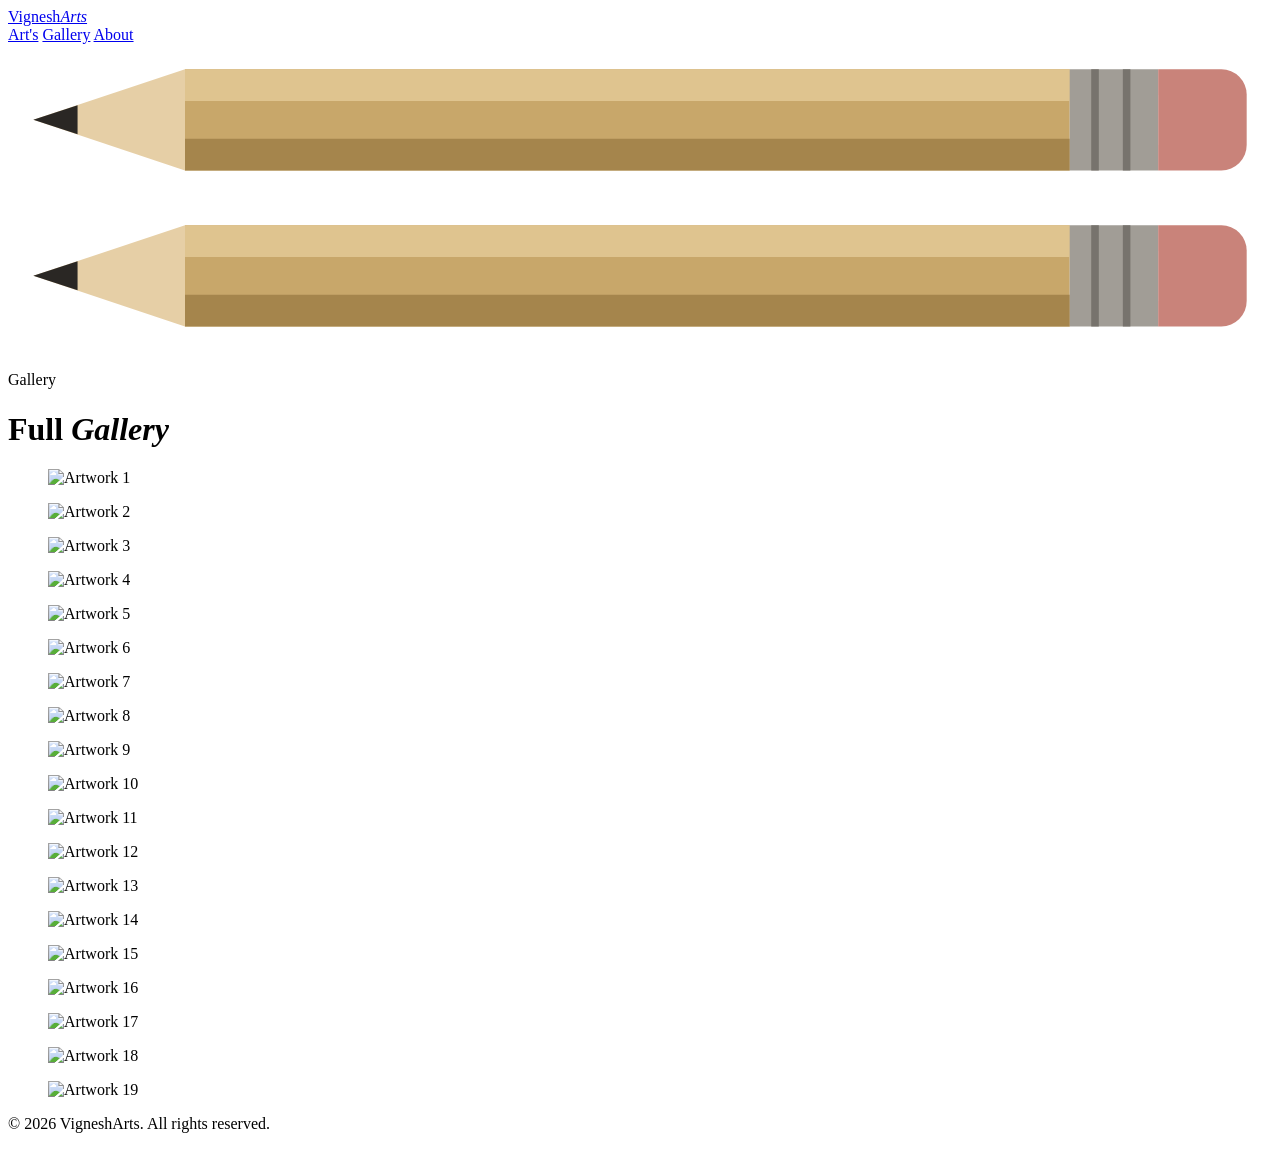
==== gallery.html @ 7bcda0cb "added a favcon" ====
<!DOCTYPE html>
<html lang="en">

<head>
    <meta charset="UTF-8">
    <meta name="viewport" content="width=device-width, initial-scale=1.0, viewport-fit=cover">
    <meta name="description" content="VigneshArts - Art Gallery">
    <meta name="theme-color" content="#0c0b09">
    <link rel="icon" type="image/svg+xml" href="assets/favicon.svg">
    <title>VigneshArts | Full Gallery</title>
    <link rel="preconnect" href="https://fonts.googleapis.com">
    <link rel="preconnect" href="https://fonts.gstatic.com" crossorigin>
    <link href="https://fonts.googleapis.com/css2?family=Instrument+Serif:ital@0;1&family=Inter+Tight:wght@300;400;500&display=swap" rel="stylesheet">
    <link rel="stylesheet" href="style.css">
</head>

<body>
    <svg width="0" height="0" style="position:absolute" aria-hidden="true">
        <symbol id="pencil" viewBox="0 0 200 24">
            <path d="M28 4h140v16H28z" fill="#c8a76a"/>
            <path d="M28 4h140v5H28z" fill="#dfc48f"/>
            <path d="M28 15h140v5H28z" fill="#a5854c"/>
            <path d="M168 4h14v16h-14z" fill="#a19d96"/>
            <path d="M172 4v16M177 4v16" stroke="#77736d" stroke-width="1.2"/>
            <path d="M182 4h10a4 4 0 0 1 4 4v8a4 4 0 0 1-4 4h-10z" fill="#c9837a"/>
            <path d="M28 4 4 12l24 8z" fill="#e6cfa6"/>
            <path d="M11 9.7 4 12l7 2.3z" fill="#2a2724"/>
        </symbol>
    </svg>
    <div class="progress" aria-hidden="true"></div>
    <header class="site-header">
        <a href="index.html" class="logo">Vignesh<em>Arts</em></a>
        <nav>
            <a href="index.html#portfolio">Art's</a>
            <a href="gallery.html" class="active-nav">Gallery</a>
            <a href="index.html#about">About</a>
        </nav>
    </header>

    <main class="gallery-page">
        <svg class="pencil" viewBox="0 0 200 24" style="--top:7%;--left:72%;--rot:-20deg;--w:220px;--dur:6.5s;--delay:0s" data-speed="0.2" aria-hidden="true"><use href="#pencil"/></svg>
        <svg class="pencil" viewBox="0 0 200 24" style="--top:13%;--left:88%;--rot:150deg;--w:150px;--dur:5.5s;--delay:-2s" data-speed="0.3" aria-hidden="true"><use href="#pencil"/></svg>
        <div class="g-head">
            <p class="label" data-scrub="slide-l">Gallery</p>
            <h1 class="g-title" data-scrub="letters">Full <em>Gallery</em></h1>
        </div>
        <div class="g-grid">
            <figure class="g-item tile"><img src="assets/mr_un_vi_14041226_170726831.jpg.jpeg" alt="Artwork 1" width="1080" height="1350" data-lb></figure>
            <figure class="g-item tile"><img src="assets/mr_un_vi_14041226_170733646.jpg.jpeg" alt="Artwork 2" width="1080" height="1018" data-lb></figure>
            <figure class="g-item tile"><img src="assets/mr_un_vi_14041226_170751697.jpg.jpeg" alt="Artwork 3" width="1080" height="1306" data-lb></figure>
            <figure class="g-item tile"><img src="assets/mr_un_vi_14041226_170822749.jpg.jpeg" alt="Artwork 4" width="1080" height="1350" data-lb></figure>
            <figure class="g-item tile"><img src="assets/mr_un_vi_14041226_170829774.jpg.jpeg" alt="Artwork 5" width="1080" height="1350" data-lb loading="lazy"></figure>
            <figure class="g-item tile"><img src="assets/mr_un_vi_14041226_183901251.jpg.jpeg" alt="Artwork 6" width="1080" height="1350" data-lb loading="lazy"></figure>
            <figure class="g-item tile"><img src="assets/IMG-20260316-WA0030.jpg.jpeg" alt="Artwork 7" width="1091" height="1280" data-lb loading="lazy"></figure>
            <figure class="g-item tile"><img src="assets/IMG-20260316-WA0032.jpg.jpeg" alt="Artwork 8" width="1200" height="1394" data-lb loading="lazy"></figure>
            <figure class="g-item tile"><img src="assets/IMG_20260316_190132-web.jpg" alt="Artwork 9" width="1800" height="2400" data-lb loading="lazy"></figure>
            <figure class="g-item tile"><img src="assets/new-1.jpg" alt="Artwork 10" width="1800" height="2400" data-lb loading="lazy"></figure>
            <figure class="g-item tile"><img src="assets/new-2.jpg" alt="Artwork 11" width="1800" height="2400" data-lb loading="lazy"></figure>
            <figure class="g-item tile"><img src="assets/new-3.jpg" alt="Artwork 12" width="1800" height="2400" data-lb loading="lazy"></figure>
            <figure class="g-item tile"><img src="assets/new-4.jpg" alt="Artwork 13" width="2400" height="1800" data-lb loading="lazy"></figure>
            <figure class="g-item tile"><img src="assets/new-5.jpg" alt="Artwork 14" width="1800" height="2400" data-lb loading="lazy"></figure>
            <figure class="g-item tile"><img src="assets/new-6.jpg" alt="Artwork 15" width="1800" height="2400" data-lb loading="lazy"></figure>
            <figure class="g-item tile"><img src="assets/new-7.jpg" alt="Artwork 16" width="1800" height="2400" data-lb loading="lazy"></figure>
            <figure class="g-item tile"><img src="assets/new-8.jpg" alt="Artwork 17" width="1800" height="2400" data-lb loading="lazy"></figure>
            <figure class="g-item tile"><img src="assets/new-9.jpg" alt="Artwork 18" width="1800" height="2400" data-lb loading="lazy"></figure>
            <figure class="g-item tile"><img src="assets/new-10.jpg" alt="Artwork 19" width="1800" height="2400" data-lb loading="lazy"></figure>
        </div>
    </main>

    <footer>
        <p>&copy; 2026 VigneshArts. All rights reserved.</p>
    </footer>

    <script src="script.js"></script>
</body>

</html>
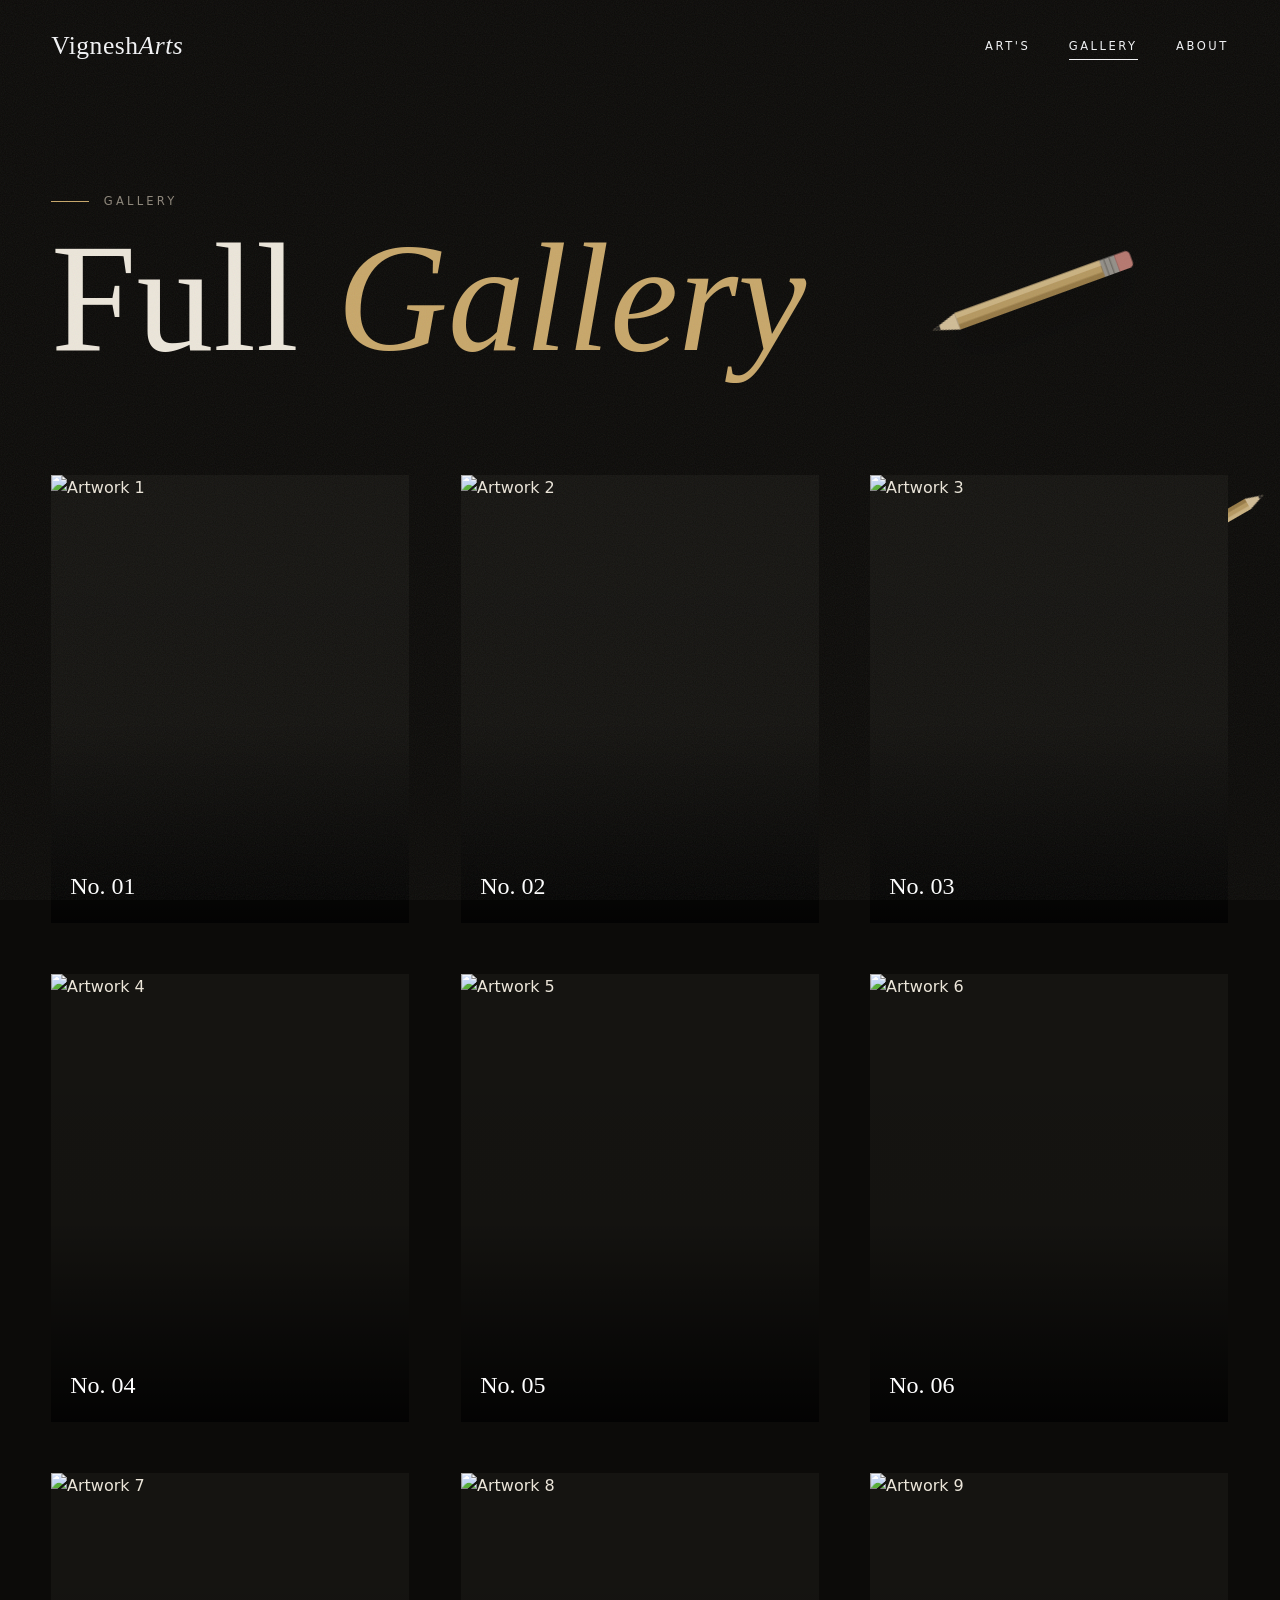
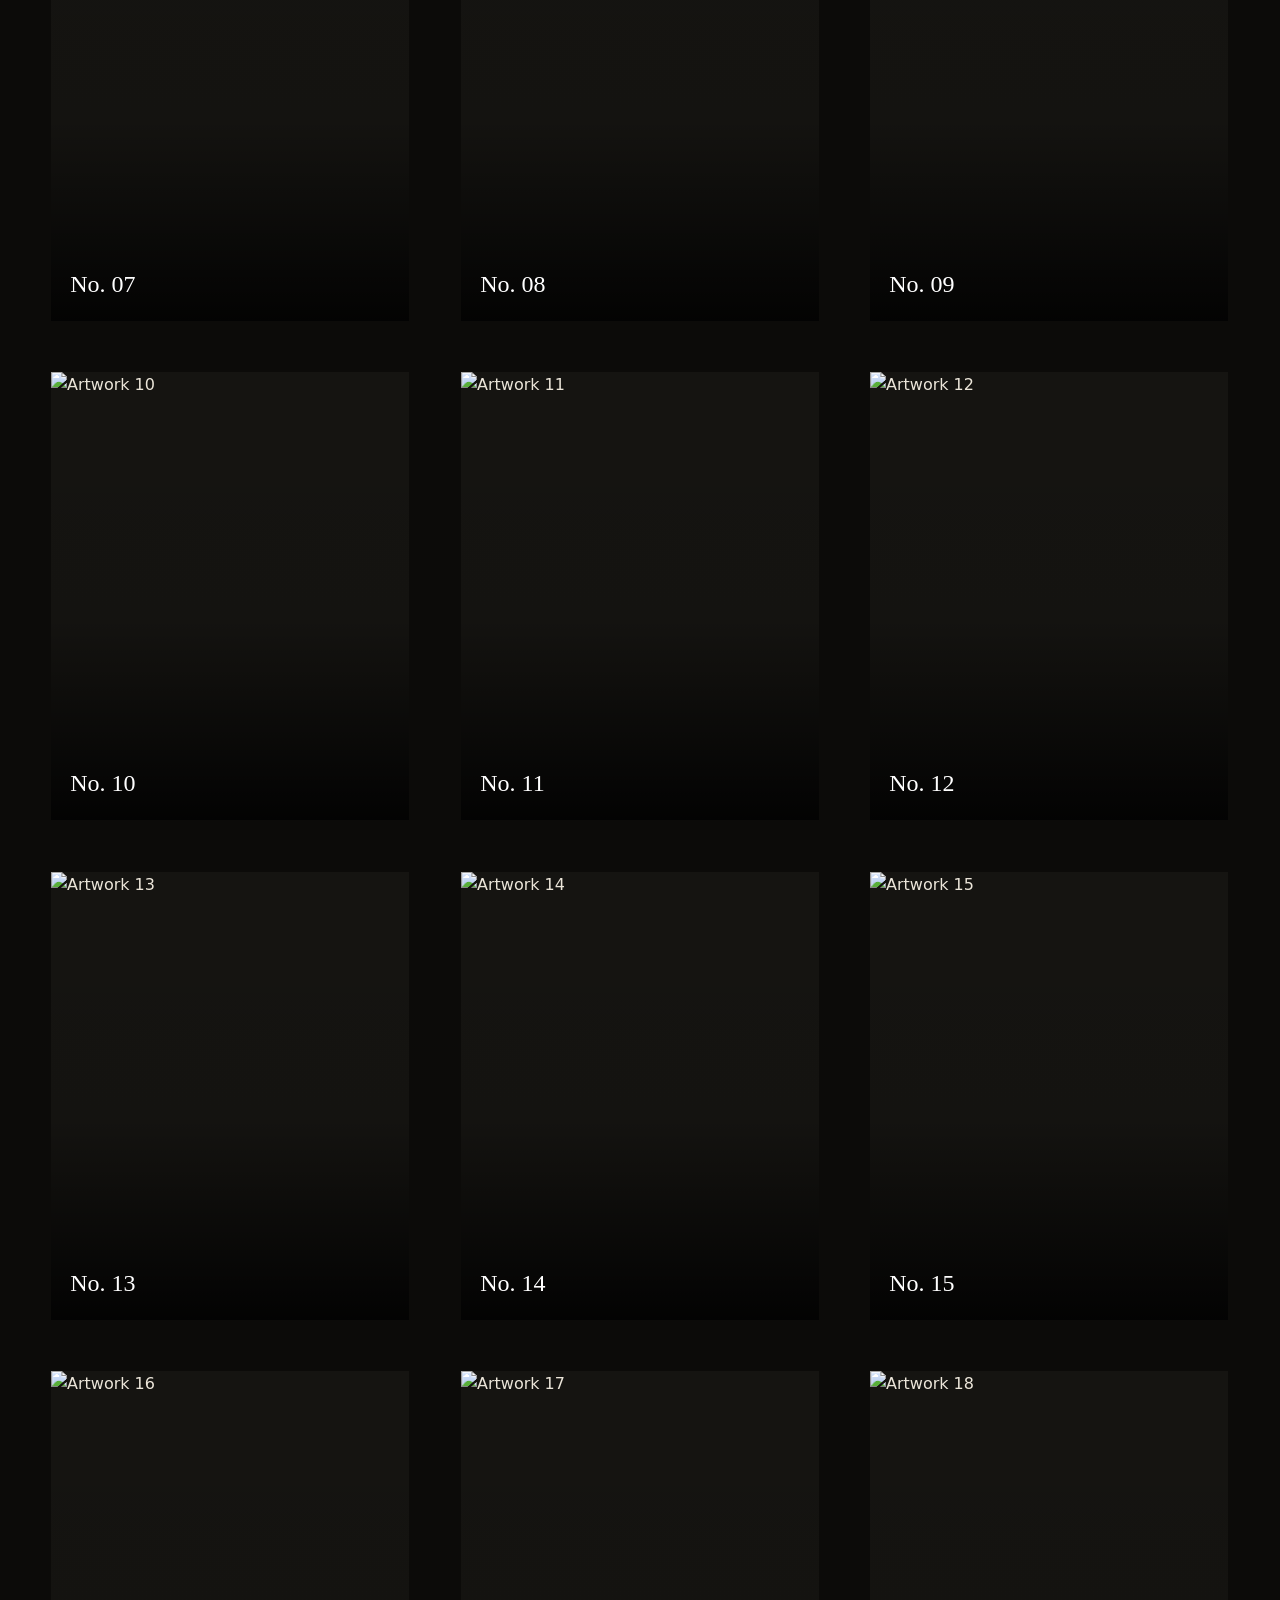
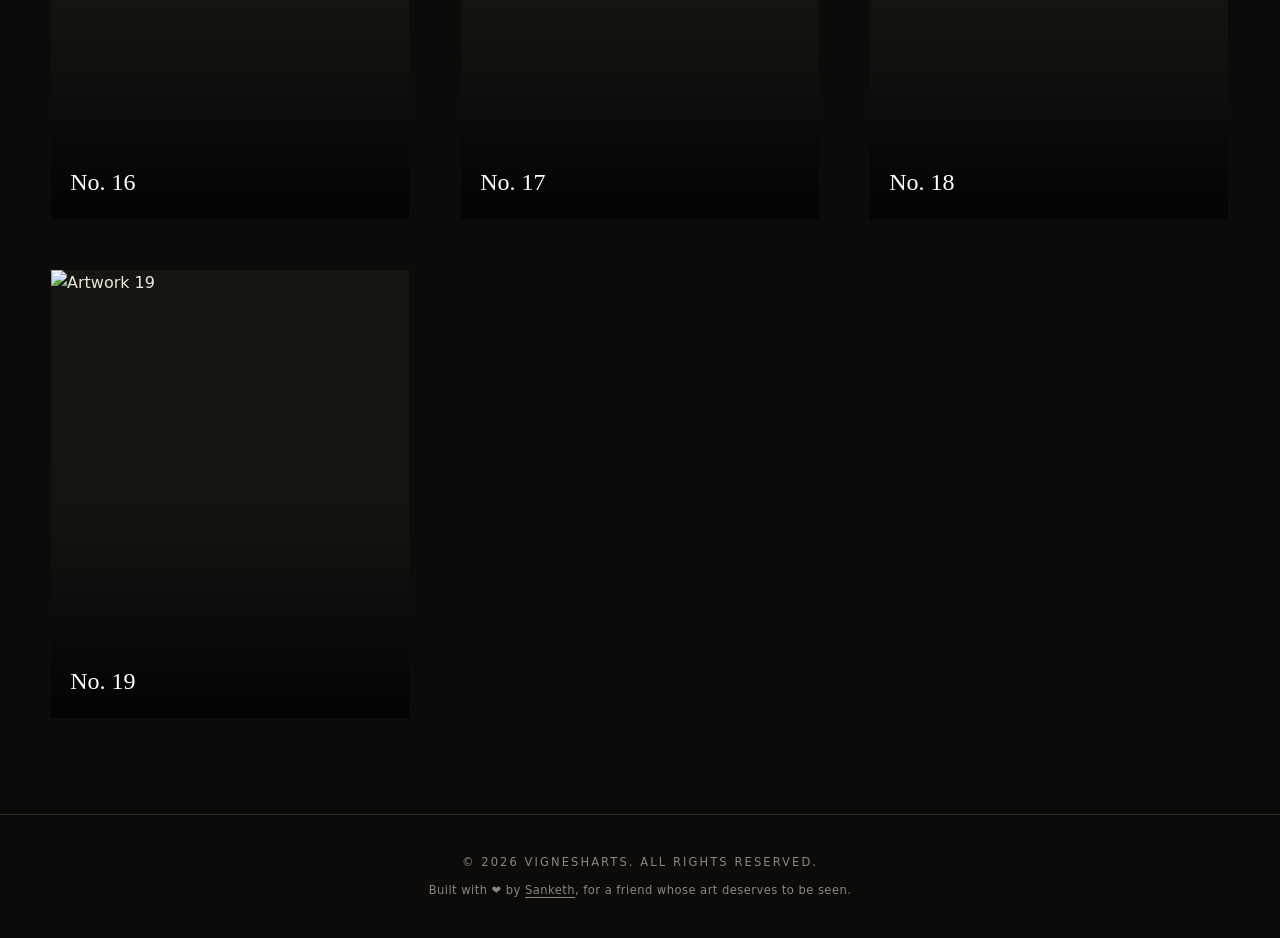
==== commit e0d75e54: "added some new stuff" ====
--- a/gallery.html
+++ b/gallery.html
@@ -69,6 +69,7 @@
 
     <footer>
         <p>&copy; 2026 VigneshArts. All rights reserved.</p>
+        <p class="credit">Built with ❤️ by <a href="https://github.com/itssanketh" target="_blank" rel="noopener noreferrer">Sanketh</a>, for a friend whose art deserves to be seen.</p>
     </footer>
 
     <script src="script.js"></script>
--- a/style.css
+++ b/style.css
@@ -0,0 +1,829 @@
+:root {
+    --ink: #0c0b09;
+    --ink-2: #151411;
+    --paper: #ece6da;
+    --muted: #8d867a;
+    --line: rgba(236, 230, 218, 0.14);
+    --gold: #c8a76a;
+    --serif: 'Instrument Serif', 'Times New Roman', serif;
+    --sans: 'Inter Tight', system-ui, sans-serif;
+    --ease: cubic-bezier(0.7, 0, 0.2, 1);
+    --ease-out: cubic-bezier(0.16, 1, 0.3, 1);
+    --gutter: clamp(16px, 4vw, 56px);
+}
+
+* {
+    margin: 0;
+    padding: 0;
+    box-sizing: border-box;
+}
+
+html {
+    scroll-behavior: smooth;
+    overflow-x: clip;
+}
+
+html.lb-lock {
+    overflow: hidden;
+}
+
+body {
+    -webkit-tap-highlight-color: transparent;
+    font-family: var(--sans);
+    font-weight: 300;
+    background: var(--ink);
+    color: var(--paper);
+    line-height: 1.6;
+    overflow-x: clip;
+    -webkit-font-smoothing: antialiased;
+}
+
+/* film grain over everything */
+body::after {
+    content: '';
+    position: fixed;
+    inset: 0;
+    z-index: 300;
+    pointer-events: none;
+    opacity: 0.07;
+    background-image: url("data:image/svg+xml,%3Csvg xmlns='http://www.w3.org/2000/svg' width='160' height='160'%3E%3Cfilter id='n'%3E%3CfeTurbulence type='fractalNoise' baseFrequency='.9' numOctaves='3' stitchTiles='stitch'/%3E%3C/filter%3E%3Crect width='100%25' height='100%25' filter='url(%23n)'/%3E%3C/svg%3E");
+}
+
+::selection {
+    background: var(--gold);
+    color: var(--ink);
+}
+
+a {
+    color: inherit;
+    text-decoration: none;
+}
+
+img {
+    display: block;
+    max-width: 100%;
+    height: auto;
+}
+
+:focus-visible {
+    outline: 1px solid var(--gold);
+    outline-offset: 4px;
+}
+
+.label {
+    font-size: 0.72rem;
+    letter-spacing: 0.28em;
+    text-transform: uppercase;
+    color: var(--muted);
+}
+
+em {
+    font-style: italic;
+    color: var(--gold);
+}
+
+/* Header */
+.site-header {
+    position: fixed;
+    inset: 0 0 auto;
+    z-index: 100;
+    display: flex;
+    justify-content: space-between;
+    align-items: center;
+    padding: max(1.6rem, env(safe-area-inset-top)) var(--gutter) 1.6rem;
+    mix-blend-mode: difference;
+    color: #fff;
+}
+
+.logo {
+    font-family: var(--serif);
+    font-size: 1.6rem;
+    letter-spacing: 0.02em;
+}
+
+.logo em {
+    color: inherit;
+}
+
+.site-header {
+    animation: drop 1.2s 0.9s var(--ease-out) backwards;
+    transition: transform 0.6s var(--ease);
+}
+
+.site-header.away {
+    transform: translateY(-110%);
+}
+
+nav {
+    display: flex;
+    gap: clamp(1.2rem, 3vw, 2.6rem);
+}
+
+nav a {
+    position: relative;
+    font-size: 0.72rem;
+    letter-spacing: 0.22em;
+    text-transform: uppercase;
+}
+
+nav a::after {
+    content: '';
+    position: absolute;
+    left: 0;
+    right: 0;
+    bottom: -5px;
+    height: 1px;
+    background: currentColor;
+    transform: scaleX(0);
+    transform-origin: right;
+    transition: transform 0.6s var(--ease);
+}
+
+nav a:hover::after,
+nav a.active-nav::after {
+    transform: scaleX(1);
+    transform-origin: left;
+}
+
+/* Hero */
+.hero {
+    position: relative;
+    height: 100vh;
+    height: 100svh;
+    min-height: 560px;
+    display: grid;
+    place-items: center;
+    overflow: hidden;
+}
+
+.hero-name {
+    position: relative;
+    font-family: var(--serif);
+    font-weight: 400;
+    font-size: clamp(3.4rem, 15.5vw, 20rem);
+    line-height: 1;
+    letter-spacing: -0.035em;
+    padding-bottom: 0.06em;
+    overflow: hidden;
+    color: var(--paper);
+}
+
+.hero-name em {
+    color: var(--gold);
+}
+
+.hero-name span {
+    display: inline-block;
+    animation: rise 1.6s var(--ease-out) both;
+    animation-delay: calc(0.35s + var(--i) * 0.07s);
+}
+
+.hero-sub,
+.hero-handle {
+    position: absolute;
+    bottom: 2.2rem;
+    font-size: 0.72rem;
+    letter-spacing: 0.28em;
+    text-transform: uppercase;
+    color: var(--muted);
+    animation: fade 1.4s 1.1s both;
+}
+
+.hero-sub { left: var(--gutter); }
+.hero-handle { right: var(--gutter); }
+
+.hero-scroll {
+    position: absolute;
+    bottom: 0;
+    left: 50%;
+    width: 1px;
+    height: 12vh;
+    background: var(--line);
+    overflow: hidden;
+}
+
+.hero-scroll i {
+    position: absolute;
+    inset: 0;
+    background: var(--paper);
+    animation: drip 2.4s var(--ease) infinite;
+}
+
+@keyframes rise {
+    from { transform: translateY(105%); }
+    to { transform: translateY(0); }
+}
+
+@keyframes fade {
+    from { opacity: 0; }
+}
+
+@keyframes drip {
+    from { transform: translateY(-100%); }
+    to { transform: translateY(100%); }
+}
+
+/* Home grid */
+.works {
+    position: relative;
+    padding: clamp(4rem, 10vw, 8rem) var(--gutter) clamp(5rem, 10vw, 8rem);
+}
+
+.works-more {
+    text-align: center;
+    margin-top: clamp(2rem, 5vw, 4rem);
+}
+
+/* scroll fly-in tiles: transform/opacity driven by script.js */
+.tile {
+    will-change: transform, opacity;
+}
+
+/* About */
+.about {
+    display: grid;
+    grid-template-columns: minmax(0, 5fr) minmax(0, 6fr);
+    gap: clamp(3rem, 8vw, 9rem);
+    align-items: center;
+    padding: clamp(7rem, 16vw, 14rem) var(--gutter);
+    max-width: 1700px;
+    margin: 0 auto;
+    position: relative;
+}
+
+.about-head {
+    grid-column: 1 / -1;
+    margin-bottom: 0;
+}
+
+.about-portrait {
+    aspect-ratio: 4 / 5;
+    overflow: hidden;
+}
+
+.about-portrait img {
+    width: 100%;
+    height: 100%;
+    object-fit: cover;
+    object-position: 54% 35%;
+    transform: scale(1.06);
+    transition: transform 1.6s var(--ease-out);
+}
+
+.about-portrait:hover img {
+    transform: scale(1);
+}
+
+.about-name {
+    font-family: var(--serif);
+    font-weight: 400;
+    font-size: clamp(4rem, 9vw, 9rem);
+    line-height: 0.95;
+    margin-top: 1.4rem;
+}
+
+.about-handle {
+    color: var(--gold);
+    letter-spacing: 0.08em;
+    margin: 0.6rem 0 2.4rem;
+}
+
+.about-bio {
+    font-size: clamp(1.1rem, 1.6vw, 1.4rem);
+    line-height: 1.75;
+    color: #c9c2b5;
+    max-width: 34em;
+    margin-bottom: 3rem;
+}
+
+.btn {
+    position: relative;
+    display: inline-block;
+    padding: 1.1rem 2.6rem;
+    border: 1px solid var(--line);
+    border-radius: 999px;
+    font-size: 0.74rem;
+    letter-spacing: 0.24em;
+    text-transform: uppercase;
+    overflow: hidden;
+    isolation: isolate;
+    transition: color 0.6s var(--ease), border-color 0.6s;
+}
+
+.btn::before {
+    content: '';
+    position: absolute;
+    inset: 0;
+    z-index: -1;
+    background: var(--paper);
+    transform: translateY(101%);
+    transition: transform 0.6s var(--ease);
+}
+
+.btn:hover {
+    color: var(--ink);
+    border-color: var(--paper);
+}
+
+.btn:hover::before {
+    transform: translateY(0);
+}
+
+/* Contact */
+.contact {
+    position: relative;
+    padding: clamp(6rem, 14vw, 12rem) var(--gutter);
+    border-top: 1px solid var(--line);
+    text-align: center;
+}
+
+.contact-title {
+    font-family: var(--serif);
+    font-weight: 400;
+    font-size: clamp(3.6rem, 13vw, 14rem);
+    line-height: 0.95;
+    letter-spacing: -0.02em;
+}
+
+.contact p {
+    color: var(--muted);
+    margin: 2rem 0 3.4rem;
+    font-size: 1.05rem;
+}
+
+.contact-links {
+    display: flex;
+    justify-content: center;
+    gap: clamp(2rem, 6vw, 5rem);
+    flex-wrap: wrap;
+}
+
+.contact-links a {
+    position: relative;
+    font-family: var(--serif);
+    font-size: clamp(1.6rem, 3vw, 2.4rem);
+    font-style: italic;
+}
+
+.contact-links a::after {
+    content: '';
+    position: absolute;
+    left: 0;
+    right: 0;
+    bottom: 0;
+    height: 1px;
+    background: currentColor;
+    transform-origin: right;
+    transition: transform 0.6s var(--ease);
+}
+
+.contact-links a:hover {
+    color: var(--gold);
+}
+
+.contact-links a:hover::after {
+    transform: scaleX(0);
+}
+
+/* Footer */
+footer {
+    padding: 2.4rem var(--gutter);
+    border-top: 1px solid var(--line);
+    font-size: 0.72rem;
+    letter-spacing: 0.18em;
+    text-transform: uppercase;
+    color: var(--muted);
+    text-align: center;
+}
+
+footer .credit a {
+    color: inherit;
+    text-decoration: underline;
+    text-underline-offset: 3px;
+}
+
+footer .credit {
+    margin-top: 0.6rem;
+    letter-spacing: 0.04em;
+    text-transform: none;
+}
+
+/* Gallery page */
+.gallery-page {
+    position: relative;
+    padding: clamp(8rem, 16vw, 12rem) var(--gutter) 6rem;
+}
+
+.g-head {
+    margin-bottom: clamp(3rem, 8vw, 7rem);
+}
+
+.g-title {
+    font-family: var(--serif);
+    font-weight: 400;
+    font-size: clamp(4rem, 12vw, 12rem);
+    line-height: 0.95;
+    margin-top: 1rem;
+}
+
+/* Tile grid, laid out like the Minecraft page's "Built By Players Like You" gallery */
+.g-grid {
+    display: grid;
+    grid-template-columns: repeat(3, minmax(0, 1fr));
+    gap: clamp(1.5rem, 4vw, 4.5rem);
+    counter-reset: work;
+}
+
+.g-item {
+    position: relative;
+    aspect-ratio: 4 / 5;
+    overflow: hidden;
+    background: var(--ink-2);
+    cursor: zoom-in;
+    counter-increment: work;
+}
+
+.g-item img {
+    width: 100%;
+    height: 100%;
+    object-fit: cover;
+    object-position: top;
+    transition: transform 0.5s ease-out;
+}
+
+.g-item:hover img {
+    transform: scale(1.1);
+}
+
+/* bottom fade + caption that lifts on hover */
+.g-item::before {
+    content: '';
+    position: absolute;
+    inset: 0;
+    z-index: 1;
+    pointer-events: none;
+    background: linear-gradient(to top, rgba(0, 0, 0, 0.85), rgba(0, 0, 0, 0.05) 45%, transparent);
+}
+
+.g-item::after {
+    content: 'No. ' counter(work, decimal-leading-zero);
+    position: absolute;
+    left: 1.2rem;
+    bottom: 1.1rem;
+    z-index: 2;
+    font-family: var(--serif);
+    font-size: 1.5rem;
+    color: #fff;
+    transition: transform 0.3s ease-out;
+}
+
+.g-item:hover::after {
+    transform: translateY(-4px);
+}
+
+/* Hero pencil stroke under the name */
+.hero-title {
+    position: relative;
+    z-index: 2;
+    text-align: center;
+    will-change: transform;
+}
+
+.hero-line {
+    display: block;
+    width: 78%;
+    height: auto;
+    margin: -0.4rem auto 0;
+    overflow: visible;
+}
+
+.hero-line path {
+    fill: none;
+    stroke: var(--gold);
+    stroke-width: 1.2;
+    stroke-linecap: round;
+    stroke-dasharray: 1;
+    stroke-dashoffset: 1;
+    animation: draw 1.6s 1.3s var(--ease) forwards;
+}
+
+@keyframes draw {
+    to { stroke-dashoffset: 0; }
+}
+
+@keyframes drop {
+    from { transform: translateY(-100%); opacity: 0; }
+}
+
+/* Floating pencils: position from inline vars; sway, scroll and mouse reactions are spring physics in script.js */
+.pencil {
+    position: absolute;
+    top: var(--top);
+    left: var(--left);
+    width: var(--w);
+    aspect-ratio: 200 / 24;
+    z-index: 0;
+    pointer-events: none;
+    rotate: var(--rot);
+    filter: drop-shadow(0 18px 24px rgba(0, 0, 0, 0.55));
+    opacity: 0;
+    animation: pencil-in 1.4s 1s var(--ease-out) forwards;
+    will-change: translate, rotate;
+}
+
+.hero .pencil { z-index: 1; }
+
+@keyframes pencil-in {
+    to { opacity: 0.9; }
+}
+
+/* thin reading-progress line at the top */
+.progress {
+    position: fixed;
+    inset: 0 0 auto;
+    height: 2px;
+    z-index: 150;
+    background: var(--gold);
+    transform-origin: left;
+    transform: scaleX(0);
+}
+
+/* small line that draws in before section labels */
+.label::before {
+    content: '';
+    display: inline-block;
+    width: 2.4rem;
+    height: 1px;
+    margin-right: 0.9rem;
+    vertical-align: middle;
+    background: var(--gold);
+}
+
+.btn:hover,
+.contact-links a:hover {
+    transform: translateY(-2px);
+}
+
+.btn,
+.contact-links a {
+    transition: color 0.6s var(--ease), border-color 0.6s, transform 0.4s var(--ease-out);
+}
+
+/* scroll-scrubbed pieces (script.js splits text into .bit spans) */
+.bit {
+    display: inline-block;
+    will-change: transform, opacity;
+}
+
+[data-scrub] {
+    will-change: transform, opacity;
+}
+
+/* Lightbox (built in script.js) */
+.lb {
+    position: fixed;
+    inset: 0;
+    z-index: 200;
+    visibility: hidden;
+    pointer-events: none;
+    transition: visibility 0s 0.6s;
+}
+
+.lb.open {
+    visibility: visible;
+    pointer-events: auto;
+    transition: none;
+}
+
+.lb-bg {
+    position: absolute;
+    inset: 0;
+    background: var(--ink);
+    opacity: 0;
+    transition: opacity 0.6s var(--ease);
+}
+
+.lb-stage {
+    position: absolute;
+    inset: 72px 0 116px;
+    display: flex;
+    align-items: center;
+    justify-content: center;
+    touch-action: none;
+}
+
+.lb-img {
+    max-width: calc(100vw - 2 * var(--gutter));
+    max-height: 100%;
+    width: auto;
+    user-select: none;
+    -webkit-user-drag: none;
+    cursor: zoom-in;
+    box-shadow: 0 40px 120px rgba(0, 0, 0, 0.6);
+    transition: transform 0.5s var(--ease-out);
+}
+
+.lb-img.zoomed { cursor: grab; }
+.lb.dragging .lb-img { transition: none; }
+
+.lb-top,
+.lb-nav,
+.lb-strip {
+    opacity: 0;
+    transition: opacity 0.5s;
+}
+
+.lb.open .lb-bg,
+.lb.open .lb-top,
+.lb.open .lb-nav,
+.lb.open .lb-strip {
+    opacity: 1;
+}
+
+.lb-top {
+    position: absolute;
+    inset: env(safe-area-inset-top) 0 auto;
+    height: 72px;
+    padding: 0 var(--gutter);
+    display: flex;
+    justify-content: space-between;
+    align-items: center;
+    font-size: 0.74rem;
+    letter-spacing: 0.24em;
+    color: var(--muted);
+    font-variant-numeric: tabular-nums;
+}
+
+.lb button {
+    font: inherit;
+    color: var(--paper);
+    background: none;
+    border: 0;
+    cursor: pointer;
+}
+
+.lb-close {
+    letter-spacing: 0.24em;
+    text-transform: uppercase;
+    font-size: 0.74rem !important;
+}
+
+.lb-nav {
+    position: absolute;
+    top: 50%;
+    width: 56px;
+    height: 56px;
+    margin-top: -28px;
+    border: 1px solid var(--line) !important;
+    border-radius: 50%;
+    font-size: 1.1rem !important;
+    transition: opacity 0.5s, background 0.4s, color 0.4s;
+}
+
+.lb-nav:hover {
+    background: var(--paper) !important;
+    color: var(--ink) !important;
+}
+
+.lb-prev { left: var(--gutter); }
+.lb-next { right: var(--gutter); }
+
+.lb-strip {
+    position: absolute;
+    inset: auto 0 max(22px, env(safe-area-inset-bottom));
+    display: flex;
+    gap: 8px;
+    justify-content: safe center;
+    overflow-x: auto;
+    padding: 4px var(--gutter);
+    scrollbar-width: none;
+}
+
+.lb-strip::-webkit-scrollbar { display: none; }
+
+.lb-strip button {
+    flex: none;
+    width: 52px;
+    height: 68px;
+    opacity: 0.35;
+    transition: opacity 0.4s, transform 0.4s var(--ease-out);
+}
+
+.lb-strip button:hover { opacity: 0.7; }
+
+.lb-strip button.on {
+    opacity: 1;
+    transform: translateY(-4px);
+}
+
+.lb-strip img {
+    width: 100%;
+    height: 100%;
+    object-fit: cover;
+}
+
+/* Cursor follower (fine pointers only, see script.js) */
+.cursor {
+    position: fixed;
+    top: 0;
+    left: 0;
+    z-index: 250;
+    width: 10px;
+    height: 10px;
+    margin: -5px 0 0 -5px;
+    border-radius: 50%;
+    background: var(--paper);
+    pointer-events: none;
+    mix-blend-mode: difference;
+}
+
+
+@media (max-width: 900px) {
+    .g-grid { grid-template-columns: repeat(2, minmax(0, 1fr)); }
+}
+
+@media (max-width: 560px) {
+    .g-grid { grid-template-columns: 1fr; }
+}
+
+/* touch screens: no sticky hover states after a tap */
+@media (hover: none) {
+    .g-item:hover img,
+    .g-item:hover::after,
+    .btn:hover,
+    .contact-links a:hover {
+        transform: none;
+    }
+}
+
+/* phones and tablets held upright: bigger name on two lines, stacked hero footer */
+@media (max-width: 1100px) and (orientation: portrait) {
+    .hero-name {
+        font-size: 27vw;
+        line-height: 0.92;
+    }
+
+    .hero-name em {
+        display: block;
+    }
+
+    .hero-sub,
+    .hero-handle {
+        left: 0;
+        right: 0;
+        text-align: center;
+    }
+
+    .hero-sub { bottom: 3.6rem; }
+    .hero-handle { bottom: 1.8rem; }
+    .hero-scroll { display: none; }
+}
+
+@media (max-width: 560px) {
+    .logo { font-size: 1.3rem; }
+    nav { gap: 1rem; }
+    nav a { font-size: 0.64rem; letter-spacing: 0.14em; }
+    .g-item::after { font-size: 1.25rem; }
+    .contact-links { flex-direction: column; align-items: center; gap: 1.4rem; }
+}
+
+@media (max-width: 350px) {
+    nav a { letter-spacing: 0.06em; }
+    nav { gap: 0.7rem; }
+}
+
+/* short landscape screens (phones on their side) */
+@media (max-height: 500px) and (orientation: landscape) {
+    .hero { min-height: 100vh; }
+    .hero-name { font-size: 13vw; }
+    .lb-top { height: 48px; }
+    .lb-stage { inset: 48px 0 12px; }
+    .lb-strip { display: none; }
+    .pencil { width: calc(var(--w) * 0.5); }
+    .hero > .pencil:nth-of-type(4) { display: none; }
+    .hero > .pencil:nth-of-type(1) { top: 30%; left: 6%; }
+}
+
+@media (max-width: 800px) {
+    .pencil { width: calc(var(--w) * 0.55); }
+    .about {
+        grid-template-columns: 1fr;
+    }
+
+    .about-portrait {
+        max-width: 420px;
+    }
+
+
+    .lb-nav { display: none; }
+}
+
+@media (prefers-reduced-motion: reduce) {
+    *, *::before, *::after {
+        animation-duration: 0.01ms !important;
+        animation-delay: 0s !important;
+        transition-duration: 0.01ms !important;
+    }
+
+    html { scroll-behavior: auto; }
+}
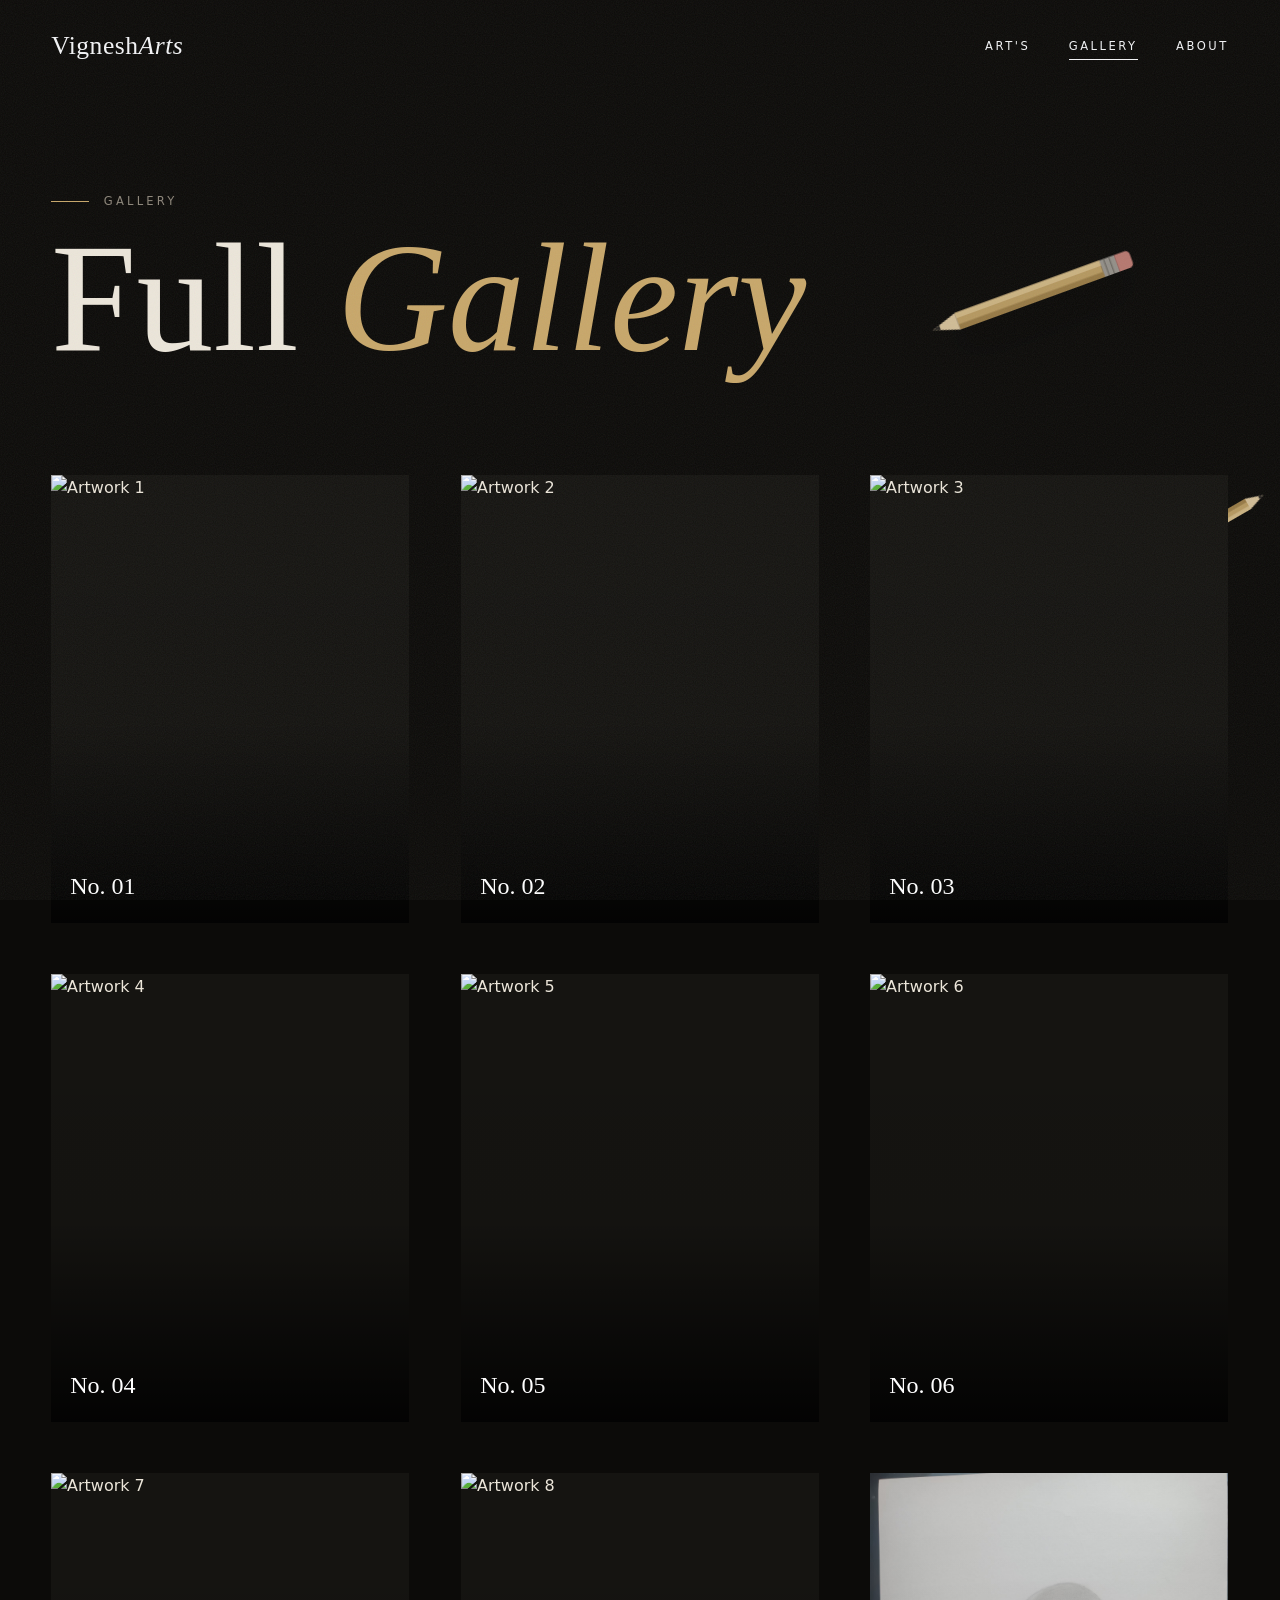
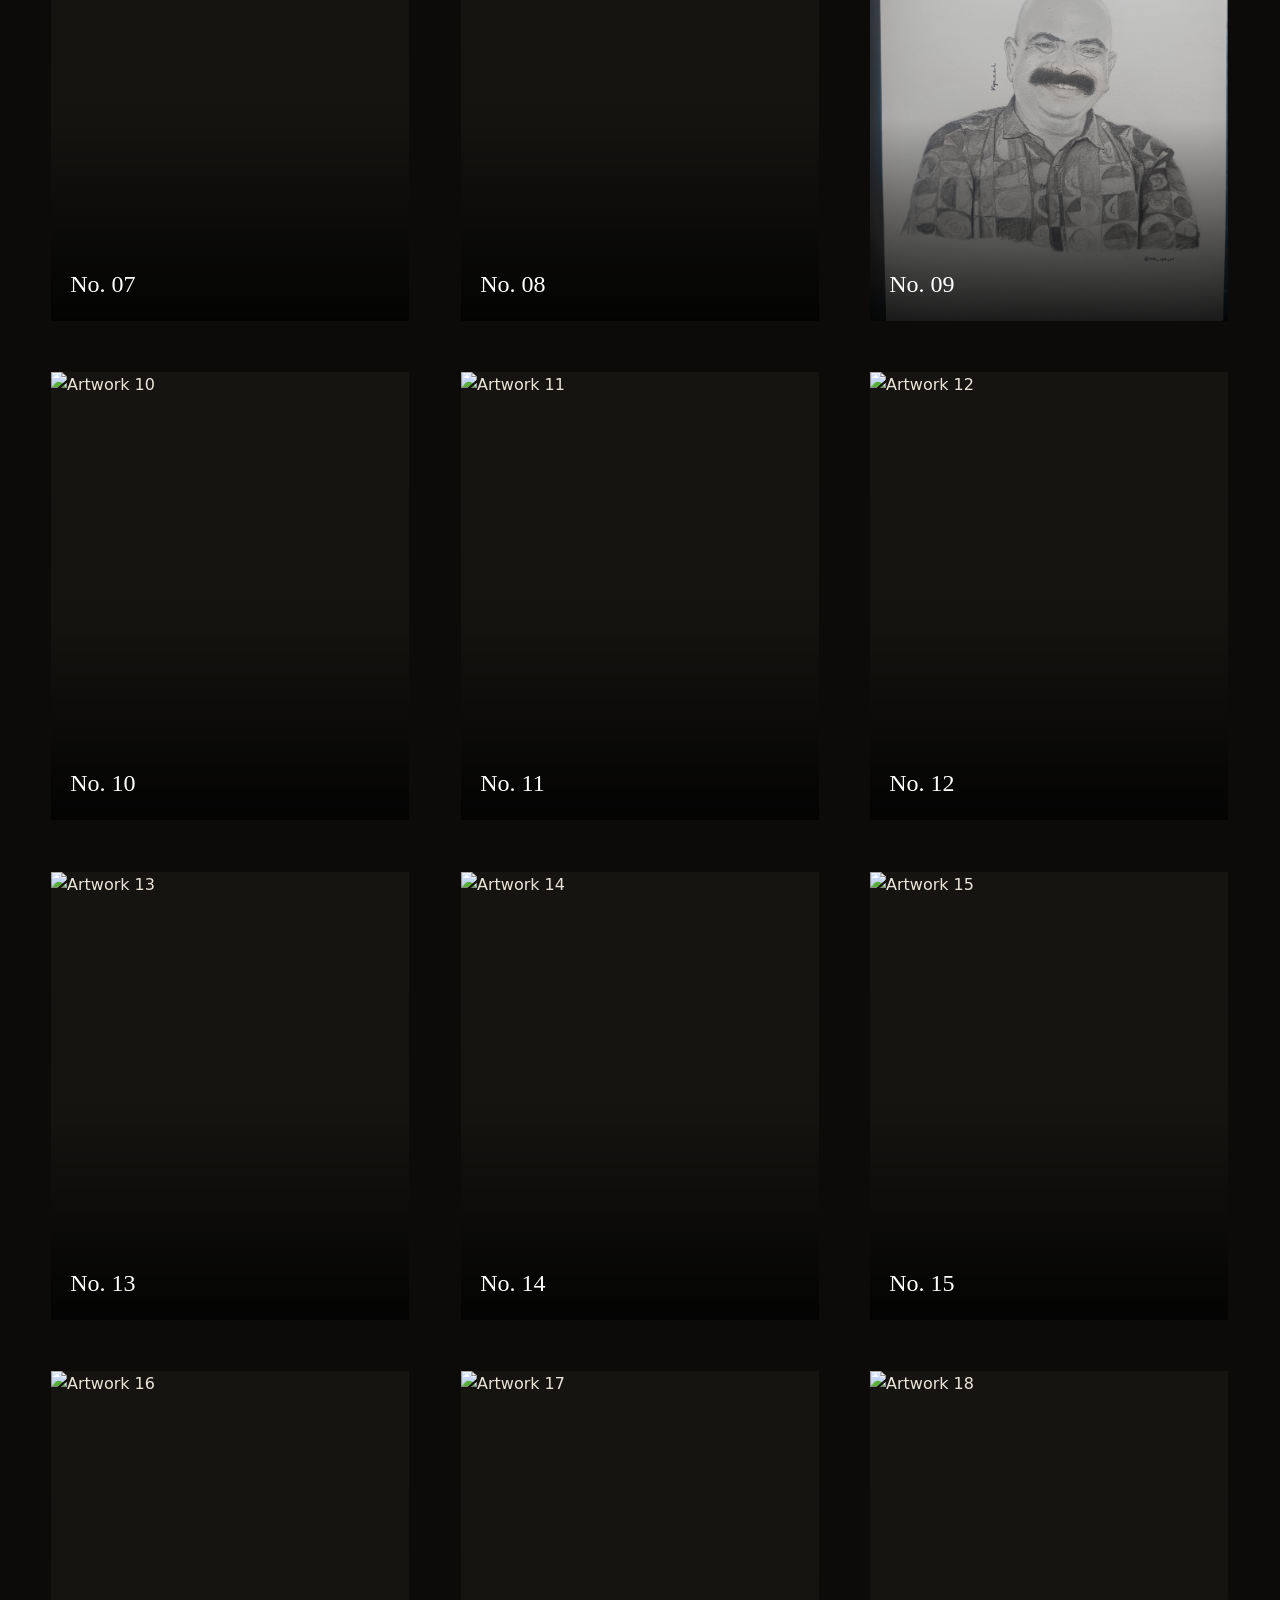
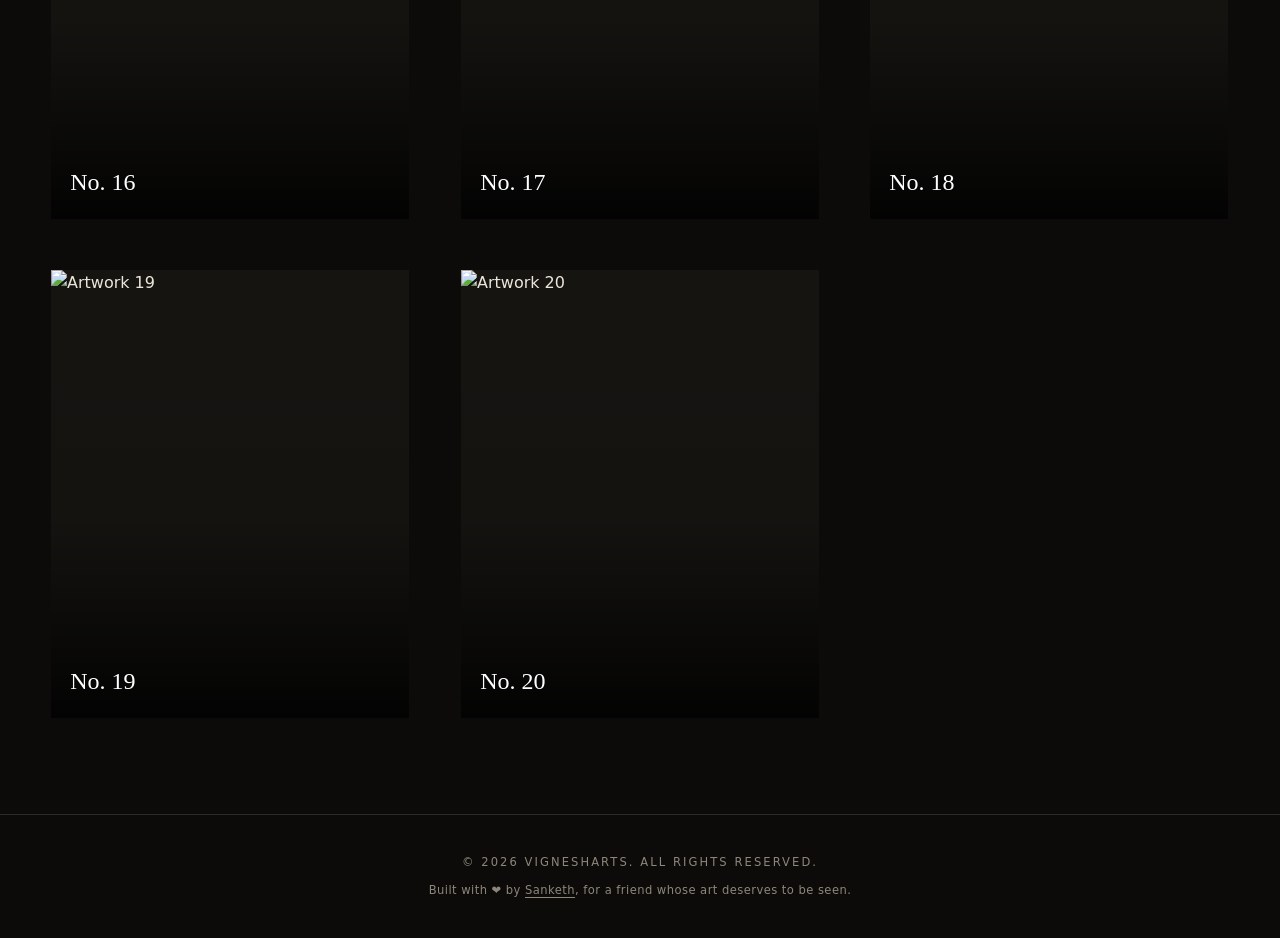
==== commit 972b6f32: "added order sketch part" ====
--- a/gallery.html
+++ b/gallery.html
@@ -53,17 +53,18 @@
             <figure class="g-item tile"><img src="assets/mr_un_vi_14041226_183901251.jpg.jpeg" alt="Artwork 6" width="1080" height="1350" data-lb loading="lazy"></figure>
             <figure class="g-item tile"><img src="assets/IMG-20260316-WA0030.jpg.jpeg" alt="Artwork 7" width="1091" height="1280" data-lb loading="lazy"></figure>
             <figure class="g-item tile"><img src="assets/IMG-20260316-WA0032.jpg.jpeg" alt="Artwork 8" width="1200" height="1394" data-lb loading="lazy"></figure>
-            <figure class="g-item tile"><img src="assets/IMG_20260316_190132-web.jpg" alt="Artwork 9" width="1800" height="2400" data-lb loading="lazy"></figure>
-            <figure class="g-item tile"><img src="assets/new-1.jpg" alt="Artwork 10" width="1800" height="2400" data-lb loading="lazy"></figure>
-            <figure class="g-item tile"><img src="assets/new-2.jpg" alt="Artwork 11" width="1800" height="2400" data-lb loading="lazy"></figure>
-            <figure class="g-item tile"><img src="assets/new-3.jpg" alt="Artwork 12" width="1800" height="2400" data-lb loading="lazy"></figure>
-            <figure class="g-item tile"><img src="assets/new-4.jpg" alt="Artwork 13" width="2400" height="1800" data-lb loading="lazy"></figure>
-            <figure class="g-item tile"><img src="assets/new-5.jpg" alt="Artwork 14" width="1800" height="2400" data-lb loading="lazy"></figure>
-            <figure class="g-item tile"><img src="assets/new-6.jpg" alt="Artwork 15" width="1800" height="2400" data-lb loading="lazy"></figure>
-            <figure class="g-item tile"><img src="assets/new-7.jpg" alt="Artwork 16" width="1800" height="2400" data-lb loading="lazy"></figure>
-            <figure class="g-item tile"><img src="assets/new-8.jpg" alt="Artwork 17" width="1800" height="2400" data-lb loading="lazy"></figure>
-            <figure class="g-item tile"><img src="assets/new-9.jpg" alt="Artwork 18" width="1800" height="2400" data-lb loading="lazy"></figure>
-            <figure class="g-item tile"><img src="assets/new-10.jpg" alt="Artwork 19" width="1800" height="2400" data-lb loading="lazy"></figure>
+            <figure class="g-item tile"><img src="assets/new-11.jpg" alt="Artwork 9" width="1800" height="2400" data-lb loading="lazy"></figure>
+            <figure class="g-item tile"><img src="assets/IMG_20260316_190132-web.jpg" alt="Artwork 10" width="1800" height="2400" data-lb loading="lazy"></figure>
+            <figure class="g-item tile"><img src="assets/new-1.jpg" alt="Artwork 11" width="1800" height="2400" data-lb loading="lazy"></figure>
+            <figure class="g-item tile"><img src="assets/new-2.jpg" alt="Artwork 12" width="1800" height="2400" data-lb loading="lazy"></figure>
+            <figure class="g-item tile"><img src="assets/new-3.jpg" alt="Artwork 13" width="1800" height="2400" data-lb loading="lazy"></figure>
+            <figure class="g-item tile"><img src="assets/new-4.jpg" alt="Artwork 14" width="2400" height="1800" data-lb loading="lazy"></figure>
+            <figure class="g-item tile"><img src="assets/new-5.jpg" alt="Artwork 15" width="1800" height="2400" data-lb loading="lazy"></figure>
+            <figure class="g-item tile"><img src="assets/new-6.jpg" alt="Artwork 16" width="1800" height="2400" data-lb loading="lazy"></figure>
+            <figure class="g-item tile"><img src="assets/new-7.jpg" alt="Artwork 17" width="1800" height="2400" data-lb loading="lazy"></figure>
+            <figure class="g-item tile"><img src="assets/new-8.jpg" alt="Artwork 18" width="1800" height="2400" data-lb loading="lazy"></figure>
+            <figure class="g-item tile"><img src="assets/new-9.jpg" alt="Artwork 19" width="1800" height="2400" data-lb loading="lazy"></figure>
+            <figure class="g-item tile"><img src="assets/new-10.jpg" alt="Artwork 20" width="1800" height="2400" data-lb loading="lazy"></figure>
         </div>
     </main>
 
--- a/style.css
+++ b/style.css
@@ -383,6 +383,76 @@
 
 .contact-links a:hover::after {
     transform: scaleX(0);
+}
+
+/* Order form */
+.order-form {
+    display: grid;
+    gap: 1.4rem;
+    max-width: 34rem;
+    margin: 0 auto;
+    text-align: left;
+}
+
+.order-form label {
+    display: grid;
+    gap: 0.5rem;
+    font-size: 0.74rem;
+    letter-spacing: 0.24em;
+    text-transform: uppercase;
+    color: var(--muted);
+}
+
+.order-form input,
+.order-form textarea {
+    font: inherit;
+    font-size: 1rem;
+    letter-spacing: normal;
+    text-transform: none;
+    color: var(--paper);
+    background: var(--ink-2);
+    border: 1px solid var(--line);
+    border-radius: 6px;
+    padding: 0.9rem 1rem;
+    width: 100%;
+}
+
+.order-form input:focus,
+.order-form textarea:focus {
+    border-color: var(--gold);
+}
+
+.order-form input::file-selector-button {
+    font: inherit;
+    font-size: 0.7rem;
+    letter-spacing: 0.2em;
+    text-transform: uppercase;
+    color: var(--paper);
+    background: none;
+    border: 1px solid var(--line);
+    border-radius: 999px;
+    padding: 0.6rem 1.2rem;
+    margin-right: 1rem;
+    cursor: pointer;
+    transition: color 0.4s, border-color 0.4s;
+}
+
+.order-form input::file-selector-button:hover {
+    color: var(--gold);
+    border-color: var(--gold);
+}
+
+/* low specificity so .btn:hover still wins */
+button.btn {
+    font-family: inherit;
+    color: inherit;
+    background: none;
+    cursor: pointer;
+}
+
+.order-form .btn {
+    justify-self: center;
+    margin-top: 1rem;
 }
 
 /* Footer */
